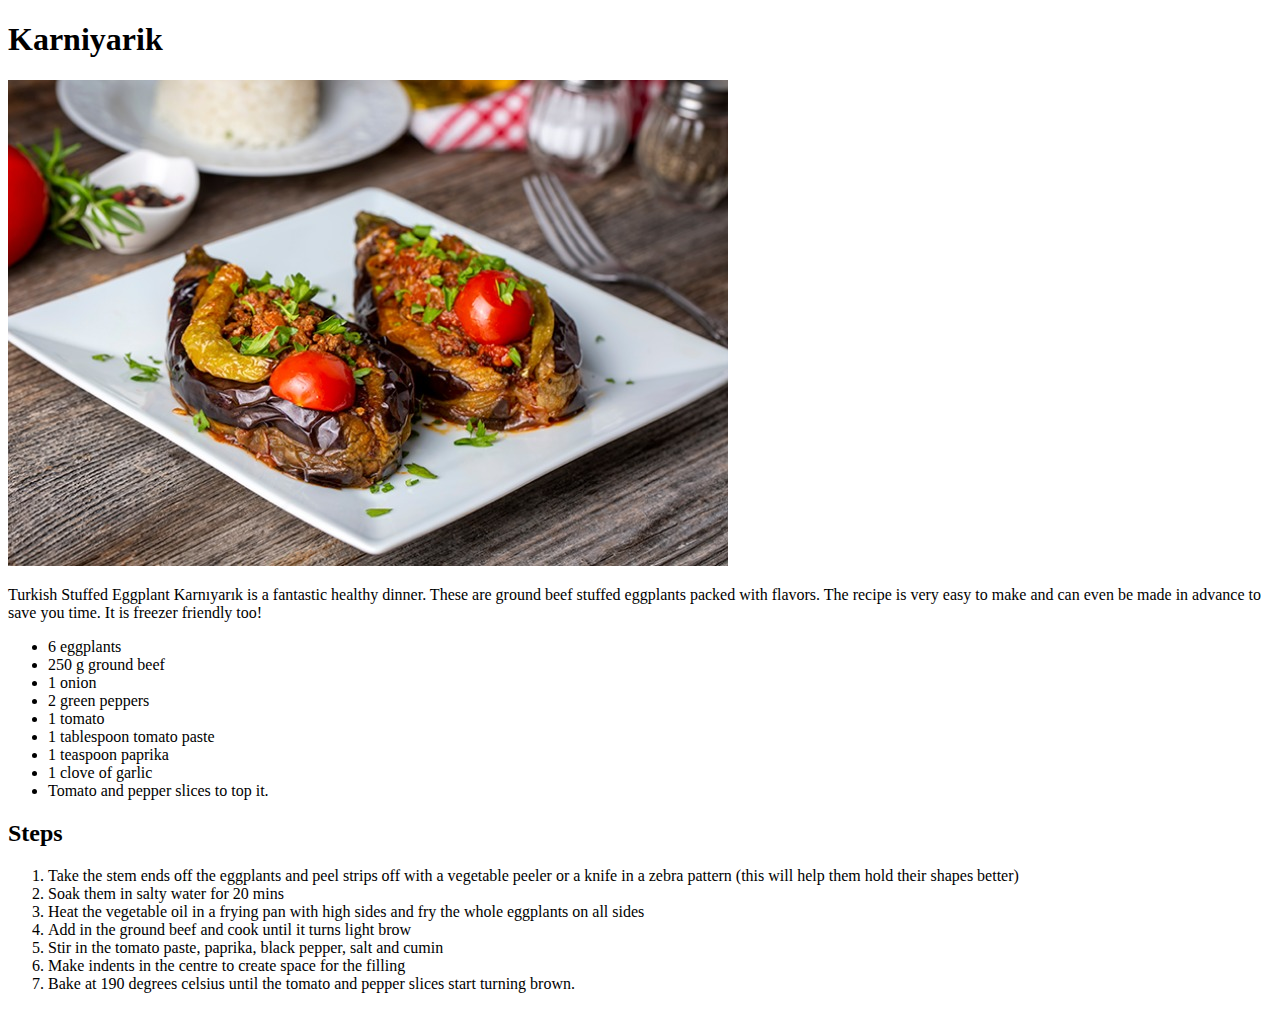
==== recipes/karniyarik.html @ e377c10b "The assignment for TOD" ====
<!DOCTYPE html>
<html lang="en">
<head>
    <meta charset="UTF-8">
    
    <title>Karniyarik</title>
</head>
<body>
    <h1>Karniyarik</h1>
    <img src="../img/karniyarik.jpg">




    <p>Turkish Stuffed Eggplant Karnıyarık is a fantastic healthy dinner. These are ground beef stuffed eggplants packed with flavors. The recipe is very easy to make and can even be made in advance to save you time. It is freezer friendly too!</p>
    <ul>
        <li>6 eggplants</li>
        <li>250 g  ground beef</li>
        <li>1 onion</li>
        <li>2 green peppers</li>
        <li>1 tomato</li>
        <li>1 tablespoon tomato paste</li>
        <li>1 teaspoon paprika</li>
        <li>1 clove of garlic</li>
        <li>Tomato and pepper slices to top it.</li>
    </ul>
    <h2>Steps</h2>
    <ol>
        <li>Take the stem ends off the eggplants and peel strips off with a vegetable peeler or a knife in a zebra pattern (this will help them hold their shapes better)</li>
        <li>Soak them in salty water for 20 mins</li>
        <li>Heat the vegetable oil in a frying pan with high sides and fry the whole eggplants on all sides</li>
        <li>Add in the ground beef and cook until it turns light brow</li>
        <li>Stir in the tomato paste, paprika, black pepper, salt and cumin</li>
        <li>Make indents in the centre to create space for the filling</li>
        <li>Bake at 190 degrees celsius until the tomato and pepper slices start turning brown.</li>
    </ol>
</body>
</html>
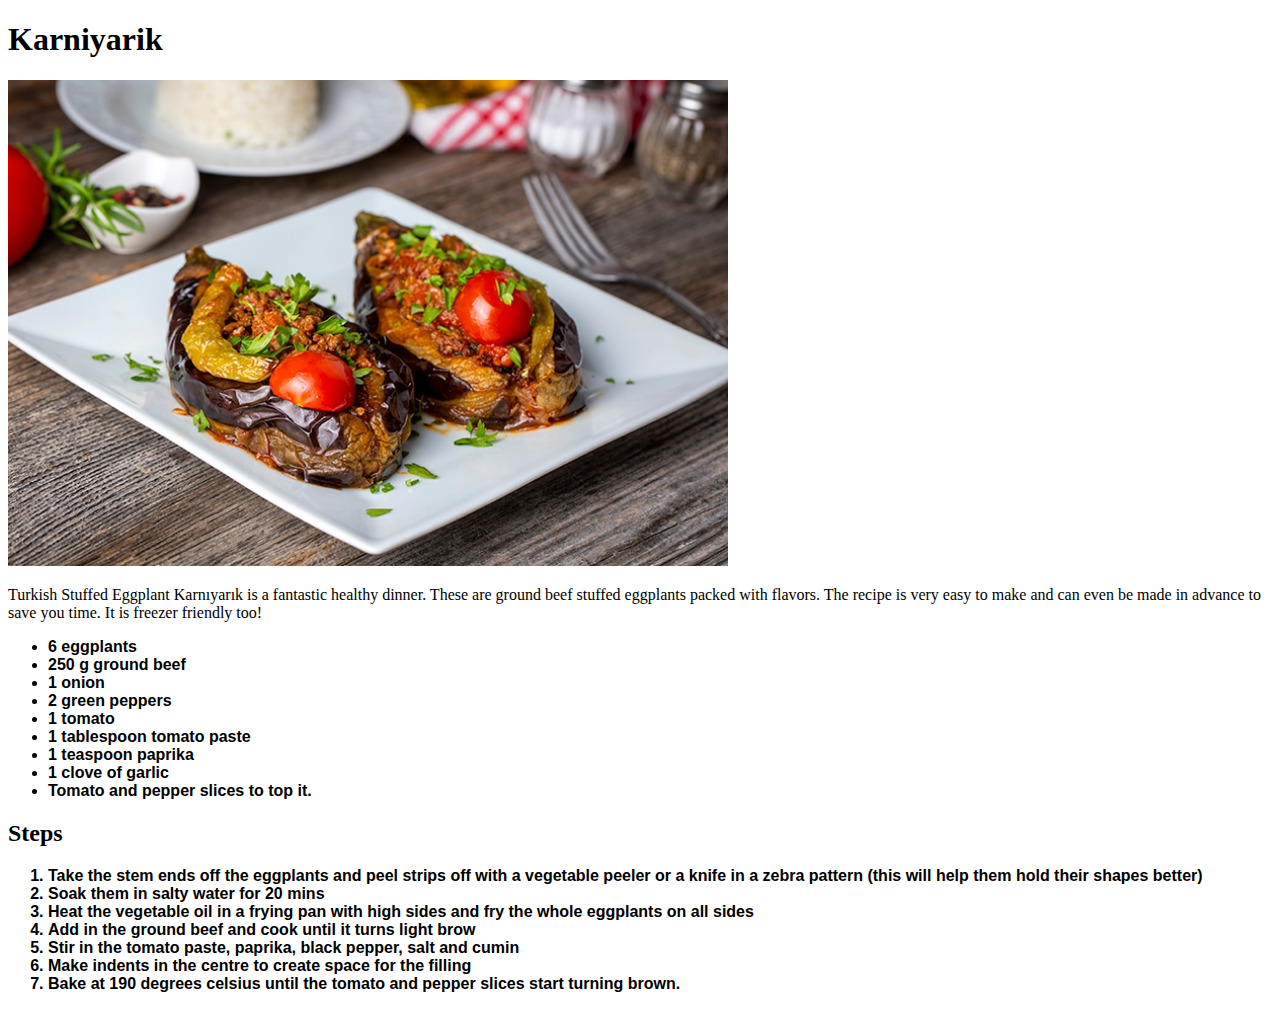
==== commit 1f85c3c2: "Add hello_world.txt" ====
--- a/recipes/karniyarik.html
+++ b/recipes/karniyarik.html
@@ -1,6 +1,7 @@
 <!DOCTYPE html>
 <html lang="en">
 <head>
+    <link rel="stylesheet" href="../styles.css">
     <meta charset="UTF-8">
     
     <title>Karniyarik</title>
--- a/styles.css
+++ b/styles.css
@@ -0,0 +1,13 @@
+.list {
+    color: black;
+    background-color: rgb(201, 66, 66);
+    font-family: 'Times New Roman', Times, serif;
+    font-weight: bold;
+}
+
+li {
+    color: black;
+    background-color: white;
+    font-family: 'Segoe UI', Tahoma, Geneva, Verdana, sans-serif;
+    font-weight: bold;
+}